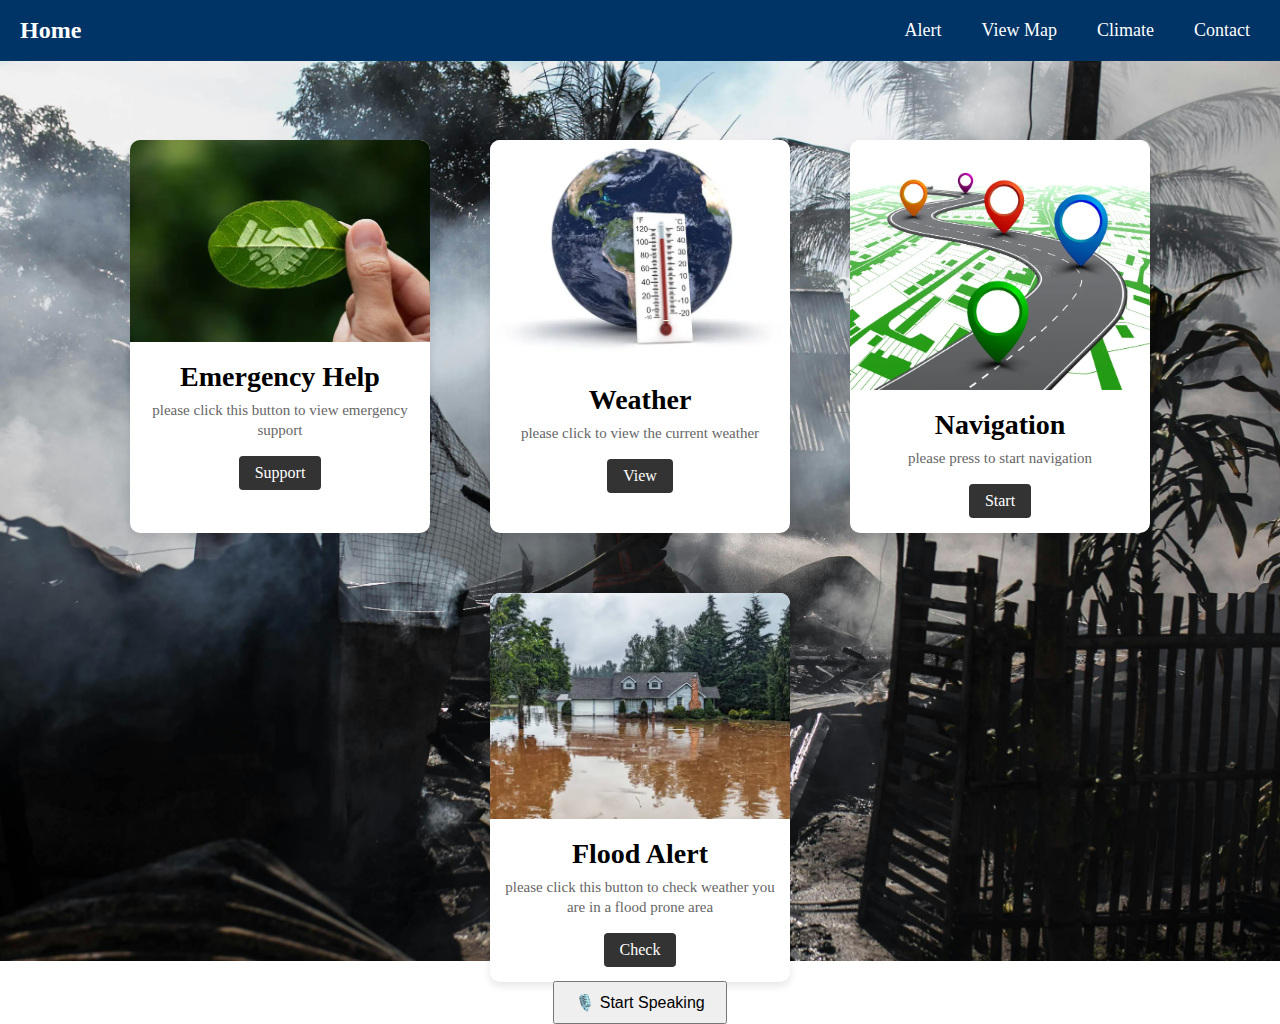
==== index.html @ 486e8fcd "web for thrissur" ====
<!DOCTYPE html>
<html lang="en">
<head>
    <meta charset="UTF-8">
    <meta name="viewport" content="width=device-width, initial-scale=1.0">
    <title>TDRH</title>
    <link rel="stylesheet" href="style.css">
    <style>
        /* Navbar container styling */
        .navbar {
            display: flex;
            justify-content: space-between;
            align-items: center;
            background-color: #003366;
            padding: 10px 20px;
        }

        /* Logo/brand */
        .navbar .logo {
            color: white;
            font-size: 24px;
            font-weight: bold;
        }

        /* Navbar links */
        .navbar ul {
            list-style: none;
            display: flex;
            margin: 0;
            padding: 0;
        }

        /* Navbar links styling */
        .navbar ul li {
            margin-left: 20px;
        }

        .navbar ul li a {
            color: white;
            text-decoration: none;
            font-size: 18px;
            padding: 10px;
            display: block;
        }

        .navbar ul li a:hover {
            background-color: #575757;
            border-radius: 4px;
        }

        /* Hamburger menu (hidden by default) */
        .hamburger {
            display: none;
            flex-direction: column;
            cursor: pointer;
        }

        .hamburger div {
            width: 25px;
            height: 3px;
            background-color: white;
            margin: 4px 0;
        }

        /* Mobile view: Hamburger menu visible, links hidden */
        @media screen and (max-width: 768px) {
            .navbar ul {
                display: none;
                flex-direction: column;
                width: 100%;
                position: absolute;
                top: 60px;
                left: 0;
                background-color: #333;
            }

            .navbar ul.active {
                display: flex;
            }

            .navbar ul li {
                margin: 10px 0;
                text-align: center;
            }

            /* Hamburger visible on small screens */
            .hamburger {
                display: flex;
            }
        }

        /* Fullscreen background image */
        html, body {
            height: 100%;
            margin: 0;
            padding: 0;
        }

        .fullscreen-bg {
            background-image: url(pexels-denniz-futalan-339724-942560.jpg);
            background-size: cover;
            background-position: center;
            background-repeat: no-repeat;
            height: 100vh;
            width: 100%;
            display: flex;
            justify-content: center;
            align-items: center;
        }

        /* Card layout */
        .card-container {
            display: flex;
            justify-content: center;
            flex-wrap: wrap;
            gap: 20px;
            padding: 20px;
        }

        .card {
            background: white;
            border-radius: 10px;
            box-shadow: 0 4px 8px rgba(0, 0, 0, 0.1);
            overflow: hidden;
            width: 300px;
            text-align: center;
        }

        .card img {
            width: 100%;
            height: auto;
        }

        .card-content {
            padding: 15px;
        }

        .btn {
            background-color: #333;
            color: white;
            padding: 10px 15px;
            text-decoration: none;
            border-radius: 5px;
        }

        /* Responsive cards */
        @media screen and (max-width: 768px) {
            .card-container {
                flex-direction: column;
                align-items: center;
            }
        }
    </style>
</head>
<body>

<!-- Navbar -->
<div class="navbar">
    <div class="logo"><a style="text-decoration: none; color: #fff;" href="home.html">Home</a></div>
    <ul>
        <li><a href="alert.html">Alert</a></li>
        <li><a href="map.html">View Map</a></li>
        <li><a href="api.html">Climate</a></li>
        <li><a href="emergency.html">Contact</a></li>
    </ul>
    <div class="hamburger" onclick="toggleMenu()">
        <div></div>
        <div></div>
        <div></div>
    </div>
</div>

<!-- Fullscreen background section with card layout -->
<div class="fullscreen-bg">
    <div class="card-container">
        <div class="card">
            <img src="istockphoto-1671131571-612x612.webp" >
            <div class="card-content">
                <h3>Emergency Help</h3>
                <p>please click this button to view emergency support</p>
                <a href="emergency.html" class="btn">Support</a>
            </div>
        </div>

        <div class="card">
            <img src="istockphoto-1684711078-612x612.webp" >
            <div class="card-content">
                <h3>Weather</h3>
                <p>please click to view the current weather</p>
                <a href="api.html" class="btn">View</a>
            </div>
        </div>

        <div class="card">
            <img src="road-gps-navigation-city-map-car-street-highway-roadmap-infographics-stock-vector-156915584.webp" >
            <div class="card-content">
                <h3>Navigation</h3>
                <p>please press to start navigation</p>
                <a href="map.html" class="btn">Start</a>
            </div>
        </div>

        <div class="card">
            <img src="istockphoto-1497485073-612x612.webp" >
            <div class="card-content">
                <h3>Flood Alert</h3>
                <p>please click this button to check weather you are in a flood prone area</p>
                <a href="alert.html" class="btn">Check</a>
            </div>
        </div>
    </div>
</div>

<script>
    function toggleMenu() {
        const navbarLinks = document.querySelector('.navbar ul');
        navbarLinks.classList.toggle('active');
    }
</script>



<!--for speak to text facility -->
<div class="container">
    <!-- Existing content like map and alert info -->
    
    <!-- Speech to Text Section -->
    <div id="speechToText" style="margin-top: 20px; text-align: center;">
        <button id="startRecognition" style="padding: 10px 20px; font-size: 16px;">🎙️ Start Speaking</button>
        <div id="transcription" style="margin-top: 20px; font-size: 18px; color: #333;"></div>
    </div>
</div>
 
<script>
    // Check if the browser supports the SpeechRecognition API
    window.SpeechRecognition = window.SpeechRecognition || window.webkitSpeechRecognition;

    if ('SpeechRecognition' in window) {
        // Create a new instance of SpeechRecognition
        const recognition = new SpeechRecognition();
        
        // Set recognition parameters
        recognition.lang = 'en-US'; // Set the language
        recognition.interimResults = false; // Final results only
        recognition.maxAlternatives = 1; // Only one result

        // Reference to elements
        const startButton = document.getElementById('startRecognition');
        const transcription = document.getElementById('transcription');

        // Event: Start recognition
        startButton.addEventListener('click', () => {
            recognition.start();
            startButton.textContent = '🎙️ Listening...';
        });

        // Event: On recognition result
        recognition.addEventListener('result', (event) => {
            const transcript = event.results[0][0].transcript;
            transcription.textContent = `You said: "${transcript}"`;
            startButton.textContent = '🎙️ Start Speaking';
        });

        // Event: When recognition ends
        recognition.addEventListener('end', () => {
            startButton.textContent = '🎙️ Start Speaking';
        });

        // Event: Handle errors
        recognition.addEventListener('error', (event) => {
            console.error('Speech recognition error:', event.error);
            transcription.textContent = 'Error recognizing speech. Please try again.';
            startButton.textContent = '🎙️ Start Speaking';
        });
    } else {
        // Inform the user if their browser does not support the API
        document.getElementById('speechToText').textContent = 'Speech recognition is not supported in this browser.';
    }
</script>


</body>
</html>
---- style.css ----
*{
    margin: 0;
    padding: 0;
}
body{
    background-image: url(pexels-denniz-futalan-339724-942560.jpg);
     overflow: hidden;
    background-size: cover;
    background-repeat: no-repeat;

 
}
.navbar navbar-expand-lg bg-body-tertiary{
    color: black;
    font-size: medium;
}

.card-container{
    display: flex;
    justify-content: center;
    flex-wrap: wrap;
    margin-top: 100px;
}
.card{
    width: 325px;
    background-color: #f0f0f0;
    border-radius: 8px;
    overflow: hidden;
    box-shadow: 0px 2px 4px rgba(0, 0, 0, 0.2);
    margin: 20px;

}
.card img{
    width: 100%;
    height: auto;
}
 .card-content{
    padding: 16px;
 }

 .card-content h3{
    font-size: 28px;
    margin-bottom: 8px;

 }

 .card-content p{
    color: #666;
    font-size: 15px;
    line-height: 1.3;
 }

 .card-content .btn{
    display: inline-block;
    padding: 8px 16px;
    background-color: #333;
    text-decoration: none;
    border-radius: 4px;
    margin-top: 16px;
    color: #fff;
 }


 @media (max-width: 768px) {
    .card-container {
        flex-direction: column;
        align-items: center;
    }

    .card {
        max-width: 100%;
    }
}

@media (max-width: 480px) {
    .card-content h3 {
        font-size: 1.2em;
    }

    .card-content p {
        font-size: 0.9em;
    }

    .btn {
        padding: 8px 16px;
        font-size: 0.9em;
    }
}
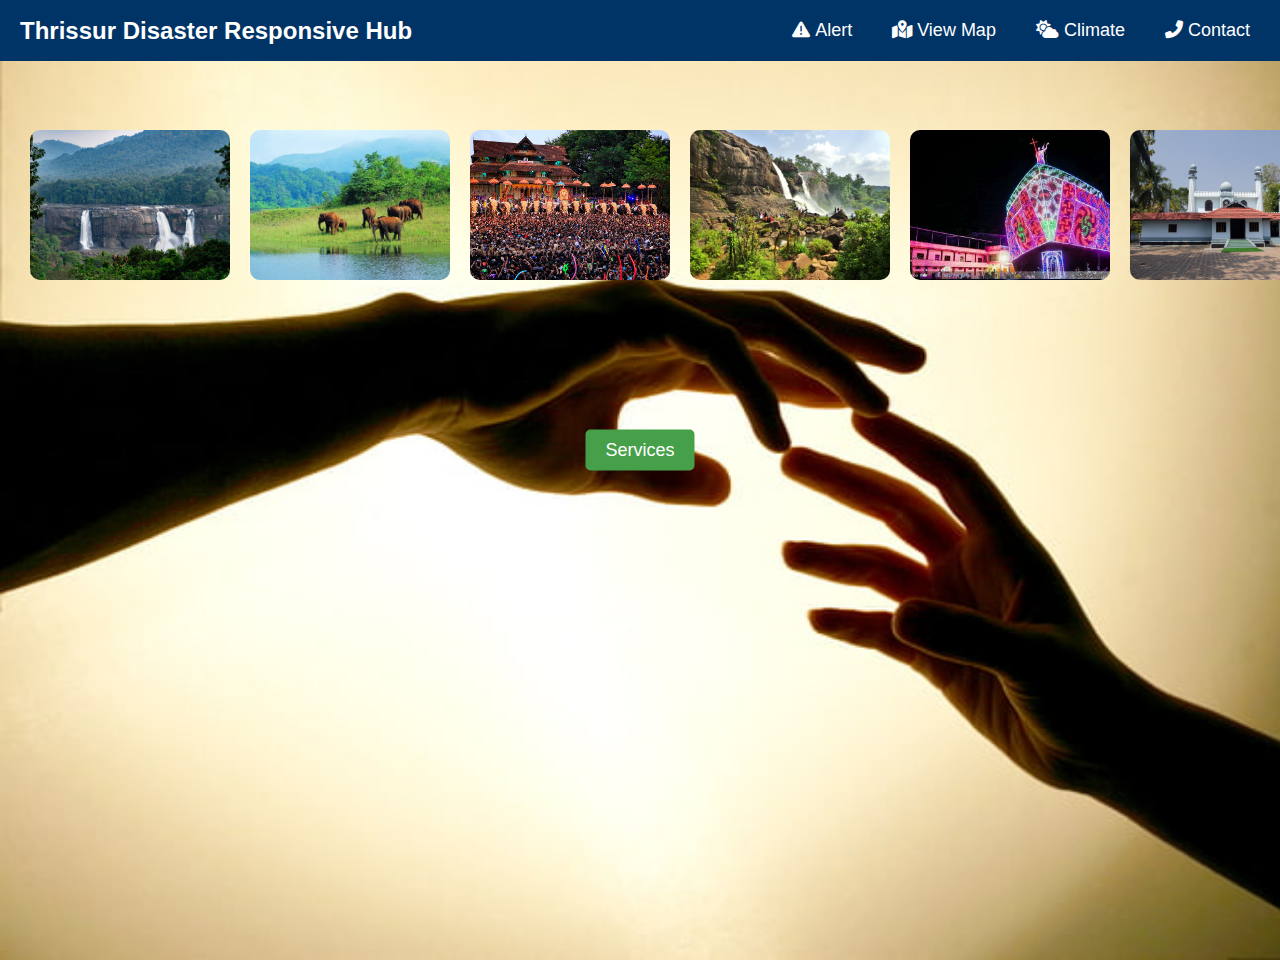
==== commit d2176e05: "Add files via upload" ====
--- a/index.html
+++ b/index.html
@@ -1,285 +1,282 @@
-<!DOCTYPE html>
-<html lang="en">
-<head>
-    <meta charset="UTF-8">
-    <meta name="viewport" content="width=device-width, initial-scale=1.0">
-    <title>TDRH</title>
-    <link rel="stylesheet" href="style.css">
-    <style>
-        /* Navbar container styling */
-        .navbar {
-            display: flex;
-            justify-content: space-between;
-            align-items: center;
-            background-color: #003366;
-            padding: 10px 20px;
-        }
-
-        /* Logo/brand */
-        .navbar .logo {
-            color: white;
-            font-size: 24px;
-            font-weight: bold;
-        }
-
-        /* Navbar links */
-        .navbar ul {
-            list-style: none;
-            display: flex;
-            margin: 0;
-            padding: 0;
-        }
-
-        /* Navbar links styling */
-        .navbar ul li {
-            margin-left: 20px;
-        }
-
-        .navbar ul li a {
-            color: white;
-            text-decoration: none;
-            font-size: 18px;
-            padding: 10px;
-            display: block;
-        }
-
-        .navbar ul li a:hover {
-            background-color: #575757;
-            border-radius: 4px;
-        }
-
-        /* Hamburger menu (hidden by default) */
-        .hamburger {
-            display: none;
-            flex-direction: column;
-            cursor: pointer;
-        }
-
-        .hamburger div {
-            width: 25px;
-            height: 3px;
-            background-color: white;
-            margin: 4px 0;
-        }
-
-        /* Mobile view: Hamburger menu visible, links hidden */
-        @media screen and (max-width: 768px) {
-            .navbar ul {
-                display: none;
-                flex-direction: column;
-                width: 100%;
-                position: absolute;
-                top: 60px;
-                left: 0;
-                background-color: #333;
-            }
-
-            .navbar ul.active {
-                display: flex;
-            }
-
-            .navbar ul li {
-                margin: 10px 0;
-                text-align: center;
-            }
-
-            /* Hamburger visible on small screens */
-            .hamburger {
-                display: flex;
-            }
-        }
-
-        /* Fullscreen background image */
-        html, body {
-            height: 100%;
-            margin: 0;
-            padding: 0;
-        }
-
-        .fullscreen-bg {
-            background-image: url(pexels-denniz-futalan-339724-942560.jpg);
-            background-size: cover;
-            background-position: center;
-            background-repeat: no-repeat;
-            height: 100vh;
-            width: 100%;
-            display: flex;
-            justify-content: center;
-            align-items: center;
-        }
-
-        /* Card layout */
-        .card-container {
-            display: flex;
-            justify-content: center;
-            flex-wrap: wrap;
-            gap: 20px;
-            padding: 20px;
-        }
-
-        .card {
-            background: white;
-            border-radius: 10px;
-            box-shadow: 0 4px 8px rgba(0, 0, 0, 0.1);
-            overflow: hidden;
-            width: 300px;
-            text-align: center;
-        }
-
-        .card img {
-            width: 100%;
-            height: auto;
-        }
-
-        .card-content {
-            padding: 15px;
-        }
-
-        .btn {
-            background-color: #333;
-            color: white;
-            padding: 10px 15px;
-            text-decoration: none;
-            border-radius: 5px;
-        }
-
-        /* Responsive cards */
-        @media screen and (max-width: 768px) {
-            .card-container {
-                flex-direction: column;
-                align-items: center;
-            }
-        }
-    </style>
-</head>
-<body>
-
-<!-- Navbar -->
-<div class="navbar">
-    <div class="logo"><a style="text-decoration: none; color: #fff;" href="home.html">Home</a></div>
-    <ul>
-        <li><a href="alert.html">Alert</a></li>
-        <li><a href="map.html">View Map</a></li>
-        <li><a href="api.html">Climate</a></li>
-        <li><a href="emergency.html">Contact</a></li>
-    </ul>
-    <div class="hamburger" onclick="toggleMenu()">
-        <div></div>
-        <div></div>
-        <div></div>
-    </div>
-</div>
-
-<!-- Fullscreen background section with card layout -->
-<div class="fullscreen-bg">
-    <div class="card-container">
-        <div class="card">
-            <img src="istockphoto-1671131571-612x612.webp" >
-            <div class="card-content">
-                <h3>Emergency Help</h3>
-                <p>please click this button to view emergency support</p>
-                <a href="emergency.html" class="btn">Support</a>
-            </div>
-        </div>
-
-        <div class="card">
-            <img src="istockphoto-1684711078-612x612.webp" >
-            <div class="card-content">
-                <h3>Weather</h3>
-                <p>please click to view the current weather</p>
-                <a href="api.html" class="btn">View</a>
-            </div>
-        </div>
-
-        <div class="card">
-            <img src="road-gps-navigation-city-map-car-street-highway-roadmap-infographics-stock-vector-156915584.webp" >
-            <div class="card-content">
-                <h3>Navigation</h3>
-                <p>please press to start navigation</p>
-                <a href="map.html" class="btn">Start</a>
-            </div>
-        </div>
-
-        <div class="card">
-            <img src="istockphoto-1497485073-612x612.webp" >
-            <div class="card-content">
-                <h3>Flood Alert</h3>
-                <p>please click this button to check weather you are in a flood prone area</p>
-                <a href="alert.html" class="btn">Check</a>
-            </div>
-        </div>
-    </div>
-</div>
-
-<script>
-    function toggleMenu() {
-        const navbarLinks = document.querySelector('.navbar ul');
-        navbarLinks.classList.toggle('active');
-    }
-</script>
-
-
-
-<!--for speak to text facility -->
-<div class="container">
-    <!-- Existing content like map and alert info -->
-    
-    <!-- Speech to Text Section -->
-    <div id="speechToText" style="margin-top: 20px; text-align: center;">
-        <button id="startRecognition" style="padding: 10px 20px; font-size: 16px;">🎙️ Start Speaking</button>
-        <div id="transcription" style="margin-top: 20px; font-size: 18px; color: #333;"></div>
-    </div>
-</div>
- 
-<script>
-    // Check if the browser supports the SpeechRecognition API
-    window.SpeechRecognition = window.SpeechRecognition || window.webkitSpeechRecognition;
-
-    if ('SpeechRecognition' in window) {
-        // Create a new instance of SpeechRecognition
-        const recognition = new SpeechRecognition();
-        
-        // Set recognition parameters
-        recognition.lang = 'en-US'; // Set the language
-        recognition.interimResults = false; // Final results only
-        recognition.maxAlternatives = 1; // Only one result
-
-        // Reference to elements
-        const startButton = document.getElementById('startRecognition');
-        const transcription = document.getElementById('transcription');
-
-        // Event: Start recognition
-        startButton.addEventListener('click', () => {
-            recognition.start();
-            startButton.textContent = '🎙️ Listening...';
-        });
-
-        // Event: On recognition result
-        recognition.addEventListener('result', (event) => {
-            const transcript = event.results[0][0].transcript;
-            transcription.textContent = `You said: "${transcript}"`;
-            startButton.textContent = '🎙️ Start Speaking';
-        });
-
-        // Event: When recognition ends
-        recognition.addEventListener('end', () => {
-            startButton.textContent = '🎙️ Start Speaking';
-        });
-
-        // Event: Handle errors
-        recognition.addEventListener('error', (event) => {
-            console.error('Speech recognition error:', event.error);
-            transcription.textContent = 'Error recognizing speech. Please try again.';
-            startButton.textContent = '🎙️ Start Speaking';
-        });
-    } else {
-        // Inform the user if their browser does not support the API
-        document.getElementById('speechToText').textContent = 'Speech recognition is not supported in this browser.';
-    }
-</script>
-
-
-</body>
-</html>
-
-
+
+
+
+
+
+
+
+
+
+
+<!--new index-->
+
+<!DOCTYPE html>
+<html lang="en">
+
+<head>
+    <meta charset="UTF-8">
+    <meta name="viewport" content="width=device-width, initial-scale=1.0">
+    <title>TDRH</title>
+    <link rel="stylesheet" href="https://cdnjs.cloudflare.com/ajax/libs/font-awesome/6.0.0-beta3/css/all.min.css">
+
+    <style>
+        /* Navbar container styling */
+        * {
+            box-sizing: border-box;
+            /* Ensure padding and margins are included in width calculations */
+        }
+
+        body {
+            margin: 0;
+            /* Remove default margin */
+            font-family: Arial, sans-serif;
+            background: rgb(2, 0, 36);
+
+            background-color: #f0f0f0;
+            background: url(hands-pair-touch-wallpaper-preview.jpg);
+            background-repeat: no-repeat;
+            background-size: cover;
+            /* light gray */
+
+
+            height: 100vh;
+            /* Ensure body takes full height */
+        }
+
+        .navbar {
+            position: fixed;
+            top: 0;
+            left: 0;
+            display: flex;
+            justify-content: space-between;
+            align-items: center;
+            background-color: #003366;
+            padding: 10px 20px;
+            z-index: 1;
+            width: 100%;
+            /* Full width of the viewport */
+        }
+
+        /* Push page content below the navbar */
+        .content {
+            margin-top: 60px;
+            /* Space for the navbar */
+        }
+
+        /* Logo/brand */
+        .navbar .logo {
+            color: white;
+            font-size: 24px;
+            font-weight: bold;
+        }
+
+        /* Navbar links */
+        .navbar ul {
+            list-style: none;
+            display: flex;
+            margin: 0;
+            padding: 0;
+        }
+
+        /* Navbar links styling */
+        .navbar ul li {
+            margin-left: 20px;
+        }
+
+        .navbar ul li a {
+            color: white;
+            text-decoration: none;
+            font-size: 18px;
+            padding: 10px;
+            display: block;
+        }
+
+        .navbar ul li a:hover {
+            background-color: #575757;
+            border-radius: 4px;
+        }
+
+        /* Hamburger menu (hidden by default) */
+        .hamburger {
+            display: none;
+            flex-direction: column;
+            cursor: pointer;
+        }
+
+        .hamburger div {
+            width: 25px;
+            height: 3px;
+            background-color: white;
+            margin: 4px 0;
+        }
+
+        /* Mobile view: Hamburger menu visible, links hidden */
+        @media screen and (max-width: 768px) {
+            .navbar ul {
+                display: none;
+                flex-direction: column;
+                width: 100%;
+                position: absolute;
+                top: 60px;
+                left: 0;
+                background-color: #333;
+            }
+
+            .navbar ul.active {
+                display: flex;
+            }
+
+            .navbar ul li {
+                margin: 10px 0;
+                text-align: center;
+            }
+
+            /* Hamburger visible on small screens */
+            .hamburger {
+                display: flex;
+            }
+        }
+
+        /* Button container styling */
+        .button-container {
+            position: absolute;
+            top: 50%;
+            left: 50%;
+            transform: translate(-50%, -50%);
+            z-index: 10;
+            /* Button is above the scrolling images */
+        }
+
+        .redirect-button {
+            padding: 10px 20px;
+            font-size: 18px;
+            color: white;
+            background-color: #45a049;
+            border: none;
+            border-radius: 5px;
+            cursor: pointer;
+            justify-content: center;
+        }
+
+        .redirect-button:hover {
+            background-color: #388e3c;
+        }
+
+        /* Scrollable Pictures Section wrapping around the button */
+        .scroll-container {
+            display: flex;
+            justify-content: flex-start;
+            width: 100%;
+            height: 400px;
+            margin: 60px auto 20px;
+            /* Increase margin-top to 60px or higher */
+            position: relative;
+            padding: 20px;
+            overflow: hidden;
+            /* Prevent overflow */
+        }
+
+        .scroll-container img {
+            width: 200px;
+            height: 150px;
+            margin: 10px;
+            border-radius: 10px;
+            object-fit: cover;
+            margin-top: 50px;
+        }
+
+        /* Scroll animation (horizontal scrolling on left and right) */
+        .scroll-horizontal {
+            display: flex;
+            animation: scroll-horizontal 10s linear infinite;
+        }
+
+        @keyframes scroll-horizontal {
+            0% {
+                transform: translateX(0);
+            }
+
+            100% {
+                transform: translateX(-100%);
+            }
+        }
+    </style>
+</head>
+
+<body>
+
+    <div class="navbar">
+        <div class="logo">Thrissur Disaster Responsive Hub</div>
+        <ul>
+            <li>
+                <a href="alert.html">
+                    <i class="fas fa-exclamation-triangle" aria-hidden="true"></i>
+                    <span class="sr-only">Alert</span> <!-- Screen reader text -->
+                    Alert
+                </a>
+            </li>
+            <li>
+                <a href="map.html">
+                    <i class="fas fa-map-marked-alt" aria-hidden="true"></i>
+                    <span class="sr-only">View Map</span>
+                    View Map
+                </a>
+            </li>
+            <li>
+                <a href="api.html">
+                    <i class="fas fa-cloud-sun" aria-hidden="true"></i>
+                    <span class="sr-only">Climate</span>
+                    Climate
+                </a>
+            </li>
+            <li>
+                <a href="emergency.html">
+                    <i class="fas fa-phone-alt" aria-hidden="true"></i>
+                    <span class="sr-only">Contact</span>
+                    Contact
+                </a>
+            </li>
+        </ul>
+
+
+
+        <div class="hamburger" onclick="toggleMenu()">
+            <div></div>
+            <div></div>
+            <div></div>
+        </div>
+    </div>
+
+    <div class="content">
+        <!-- Scrollable Pictures Section wrapping around the button -->
+        <div class="scroll-container">
+            <div class="scroll-horizontal">
+                <img src="360_F_679607829_JW8K4tVMWdivIknG0EEk1xHrsoPTxgoq.jpg" alt="Image 1">
+                <img src="1551343019_7d5f1fefbaed323d31779a9d5ff248a5.avif" alt="Image 2">
+                <img src="Caparisoned_elephants_and_energetic_crowd_at_Thrissur_Pooram_celebrations_2649.jpg"
+                    alt="Image 4">
+                <img src="istockphoto-1137754117-612x612.jpg" alt="Image 5">
+                <img src="2020-10-17 (1).jpg" alt="Image 6">
+                <img src="GettyImages-170964849 1.jpg" alt="Image 7">
+            </div>
+        </div>
+
+        <!-- Button Section (In the center, scrollable images around it) -->
+        <div class="button-container">
+            <button class="redirect-button" onclick="window.location.href='home.html'">Services</button>
+        </div>
+    </div>
+
+    <script>
+        // Function to toggle the mobile menu
+        function toggleMenu() {
+            const navbarUl = document.querySelector('.navbar ul');
+            navbarUl.classList.toggle('active');
+        }
+    </script>
+
+</body>
+
+</html>
+
+
